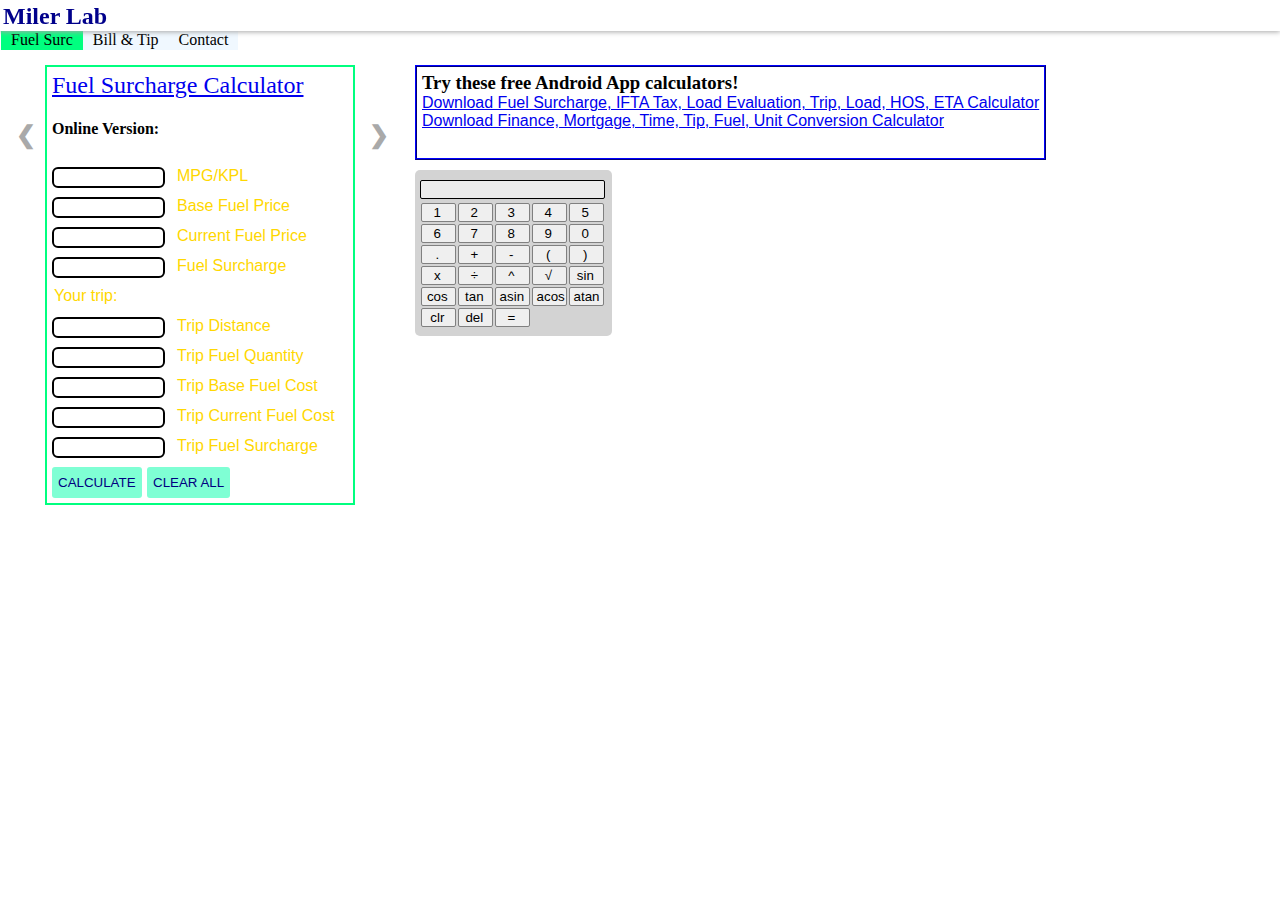
==== index.html @ b2b28c7c "Update index.html" ====
<!DOCTYPE html>
<html>
<head>
	<title>Miler Lab Calculators</title>
	<link rel="stylesheet" href="style.css">
</head>
<body>
	<!-- header -->
	<h2>Miler Lab</h2>
	<!-- download -->
	<div id="download">
	  <h3>Try these free Android App calculators!</h3>
	  <a
	    href="https://play.google.com/store/apps/details?id=com.milerlab.fuelsurcharge" target="blank"
	    >Download Fuel Surcharge, IFTA Tax, Load Evaluation, Trip, Load, HOS, ETA Calculator</a
	  >
	  <br>
	  <a href="https://play.google.com/store/apps/details?id=com.milerlab.billtip" target="blank">Download Finance, Mortgage, Time, Tip, Fuel, Unit Conversion Calculator</a>
	</div>
	<!-- nav -->
	<nav>
	  <a onclick="showSlide(0)">Fuel Surc</a>
	  <a onclick="showSlide(1)">Bill & Tip</a>
	  <a onclick="showSlide(2)">Contact</a>
	</nav>
	<!-- mySlides -->
	<div class="mySlides" style="height: 440px;">
	  <a
	    href="https://play.google.com/store/apps/details?id=com.milerlab.fuelsurcharge"
	    target="blank"
	    >Fuel Surcharge Calculator</a
	  >
	  <h4>Online Version:</h4>
	  <!-- fs calc -->
	  <div id="fuel-surcharge">
	    <!-- input -->
	    <input class="fs-box" type="number" step="0.001" list="um"/><span class="fs-label"
	      >MPG/KPL</span
	    >
	    <input class="fs-box" type="number" step="0.001" /><span class="fs-label"
	      >Base Fuel Price</span
	    >
	    <input class="fs-box" type="number" step="0.001" /><span class="fs-label"
	      >Current Fuel Price</span
	    >
	    <input class="fs-box" type="number" step="0.001" /><span class="fs-label"
	      >Fuel Surcharge</span
	    >
	    <span id="clarification">Your trip:</span>
	    <input class="fs-box" type="number" step="0.001" /><span class="fs-label"
	      >Trip Distance</span
	    >
	    <input class="fs-box" type="number" step="0.001" /><span class="fs-label"
	      >Trip Fuel Quantity</span
	    >
	    <input class="fs-box" type="number" step="0.001" /><span class="fs-label"
	      >Trip Base Fuel Cost</span
	    >
	    <input class="fs-box" type="number" step="0.001" /><span class="fs-label"
	      >Trip Current Fuel Cost</span
	    >
	    <input class="fs-box" type="number" step="0.001" /><span class="fs-label"
	      >Trip Fuel Surcharge</span
	    >
	    <!--buttons-->
	    <button id="fs-calcBtn" style="top: 400px;" class="button">
	      CALCULATE
	    </button>
	    <button id="fs-clrBtn" style="top: 400px; left: 100px;" class="button">
	      CLEAR ALL
	    </button>
	  </div>
	</div>
	<div class="mySlides" style="height: 350px;">
	  <a
	    href="https://play.google.com/store/apps/details?id=com.milerlab.billtip"
	    target="blank"
	    >Bill and Tip Calculator</a
	  >
	  <h4>Online Version:</h4>
	  <!-- bt calc -->
	  <div id="billtip">
	    <!-- input -->
	    <input class="bt-box" type="number" step="0.001" /><span class="bt-label"
	      >Amount Due Before Tip</span
	    >
	    <input class="bt-box" type="number" step="0.001" /><span class="bt-label"
	      >Tax</span
	    >
	    <input class="bt-box" type="number" step="0.001" /><span class="bt-label"
	      >Tip Percent (%)</span
	    >
	    <input class="bt-box" type="number" step="0.001" /><span class="bt-label"
	      >Tip Amount</span
	    >
	    <input class="bt-box" type="number" step="0.001" /><span class="bt-label"
	      >Split Count</span
	    >
	    <input class="bt-box" type="number" step="0.001" /><span class="bt-label"
	      >Amount Due After Tip</span
	    >
	    <input class="bt-box" type="number" step="0.001" /><span class="bt-label"
	      >Amount Due Per Person</span
	    >
	    <!--buttons-->
	    <button id="bt-calcBtn" style="top: 310px;" class="button">
	      CALCULATE
	    </button>
	    <button id="bt-clrBtn" style="top: 310px; left: 100px;" class="button">
	      CLEAR ALL
	    </button>
	  </div>
	</div>
	<div class="mySlides">
		<h3>Contact Us:</h3>
		<p>You can contact us at support@milerlab.com.</p>
	</div>
	<!-- arrows -->
	<button class="arrow" onclick="showSlide(slideIndex -= 1)" style="left: 10px;">
	  &#10094;
	</button>
	<button class="arrow" onclick="showSlide(slideIndex += 1)" style="left: 363px;">
	  &#10095;
	</button>
	<!-- calc -->
	<div id="calculator">
	  <input spellcheck="false" />
	  <br />
	  <button class="calc-btn">1</button>
	  <button class="calc-btn">2</button>
	  <button class="calc-btn">3</button>
	  <button class="calc-btn">4</button>
	  <button class="calc-btn">5</button>
	  <br />
	  <button class="calc-btn">6</button>
	  <button class="calc-btn">7</button>
	  <button class="calc-btn">8</button>
	  <button class="calc-btn">9</button>
	  <button class="calc-btn">0</button>
	  <br />
	  <button class="calc-btn">.</button>
	  <button class="calc-btn">+</button>
	  <button class="calc-btn">-</button>
	  <button class="calc-btn">(</button>
	  <button class="calc-btn">)</button>
	  <br />
	  <button class="calc-btn">x</button>
	  <button class="calc-btn">÷</button>
	  <button class="calc-btn">^</button>
	  <button class="calc-btn">√</button>
	  <button class="calc-btn">sin</button>
	  <br />
	  <button class="calc-btn">cos</button>
	  <button class="calc-btn">tan</button>
	  <button class="calc-btn">asin</button>
	  <button class="calc-btn">acos</button>
	  <button class="calc-btn">atan</button>
	  <br />
	  <button class="calc-btn">clr</button>
	  <button class="calc-btn">del</button>
	  <button class="calc-btn">=</button>
	</div>
	<script src="script.js"></script>
</body>
</html>
---- style.css ----
* {
  box-sizing: border-box;
  outline: none;
}
h2 {
  background: white;
  color: darkblue;
  box-shadow: 0 1px 5px darkgray;
  position: fixed;
  left: 0;
  top: 0;
  margin: 0;
  width: 100%;
  height: 30px;
  padding: 3px;
  padding-bottom: 28px;
  z-index: 1;
}
input {
  outline: none;
  border-radius: 5px;
  border: 2px solid;
}
nav {
  position: absolute;
  top: 35px;
  margin-left: -7px;
}
nav a {
  cursor: pointer;
  float: left;
  color: black;
  background: aliceblue;
  text-align: center;
  padding: 1px 10px;
  margin-top: -5px;
}
nav a:hover {
  color: mediumblue;
}
nav a.active {
  color: black;
  background: springgreen;
}
#download {
  position: absolute;
  top: 65px;
  left: 415px;
  width: fit-content;
  height: 95px;
  border: 2px ridge mediumblue;
  padding: 5px;
}
#download a {
  font-family: sans-serif;
}
.mySlides {
  width: 310px;
  position: absolute;
  left: 45px;
  margin-top: 5px;
  border: 2px solid springgreen;
  padding: 5px;
}
.mySlides a {
  font-size: 24px;
}
h3, p {
  margin: 0;
}
.fs-box, .bt-box {
  position: absolute;
  border-radius: 6px;
  width: 113px;
}
.fs-box:focus, .bt-box:focus {
  border: 2px solid gold;
}
.fs-label, .bt-label {
  color: gold;
  position: absolute;
  left: 130px;
  font-family: sans-serif;
}
#clarification {
  color: gold;
  position: absolute;
  top: 240px;
  margin-left: 2px;
  font-family: sans-serif;
}
.button {
  position: absolute;
  background: aquamarine;
  color: navy;
  border-radius: 3px;
  height: 31px;
  cursor: pointer;
  border: none;
}
.button:hover {
  color: blue;
}
.arrow {
  cursor: pointer;
  top: 120px;
  color: darkgray;
  background: none;
  border: none;
  font-weight: bold;
  font-size: 24px;
  position: absolute;
}
.arrow:hover {
  color: gray;
}
#calculator {
  background: lightgray;
  padding: 5px;
  padding-right: 7px;
  padding-bottom: 8px;
  border-radius: 5px;
  width: auto;
  position: absolute;
  left: 415px;
  top: 170px;
}
#calculator input {
  width: 185px;
  margin-top: 5px;
  margin-bottom: 3px;
  background: #ececec;
  border: 1px solid;
  border-radius: 2px;
}
.calc-btn {
  width: 35px;
  cursor: pointer;
  border: 1px solid gray;
  border-radius: 2px;
  margin: 1px;
  margin-right: -3px;
  padding-left: 3.6px;
}
.calc-btn:hover {
  background: lightgray;
}
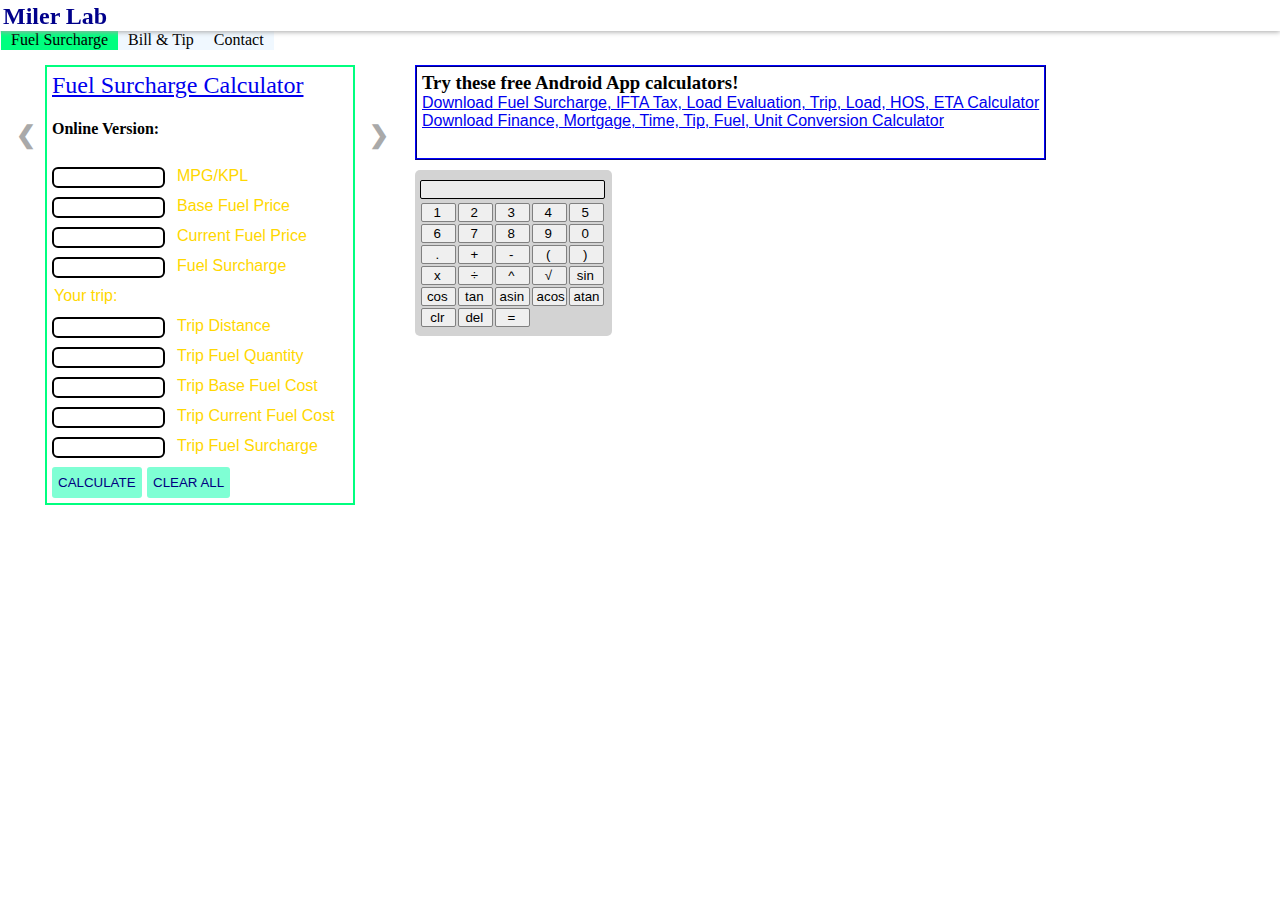
==== commit 5f963cfc: "Update index.html" ====
--- a/index.html
+++ b/index.html
@@ -19,7 +19,7 @@
 	</div>
 	<!-- nav -->
 	<nav>
-	  <a onclick="showSlide(0)">Fuel Surc</a>
+	  <a onclick="showSlide(0)">Fuel Surcharge</a>
 	  <a onclick="showSlide(1)">Bill & Tip</a>
 	  <a onclick="showSlide(2)">Contact</a>
 	</nav>
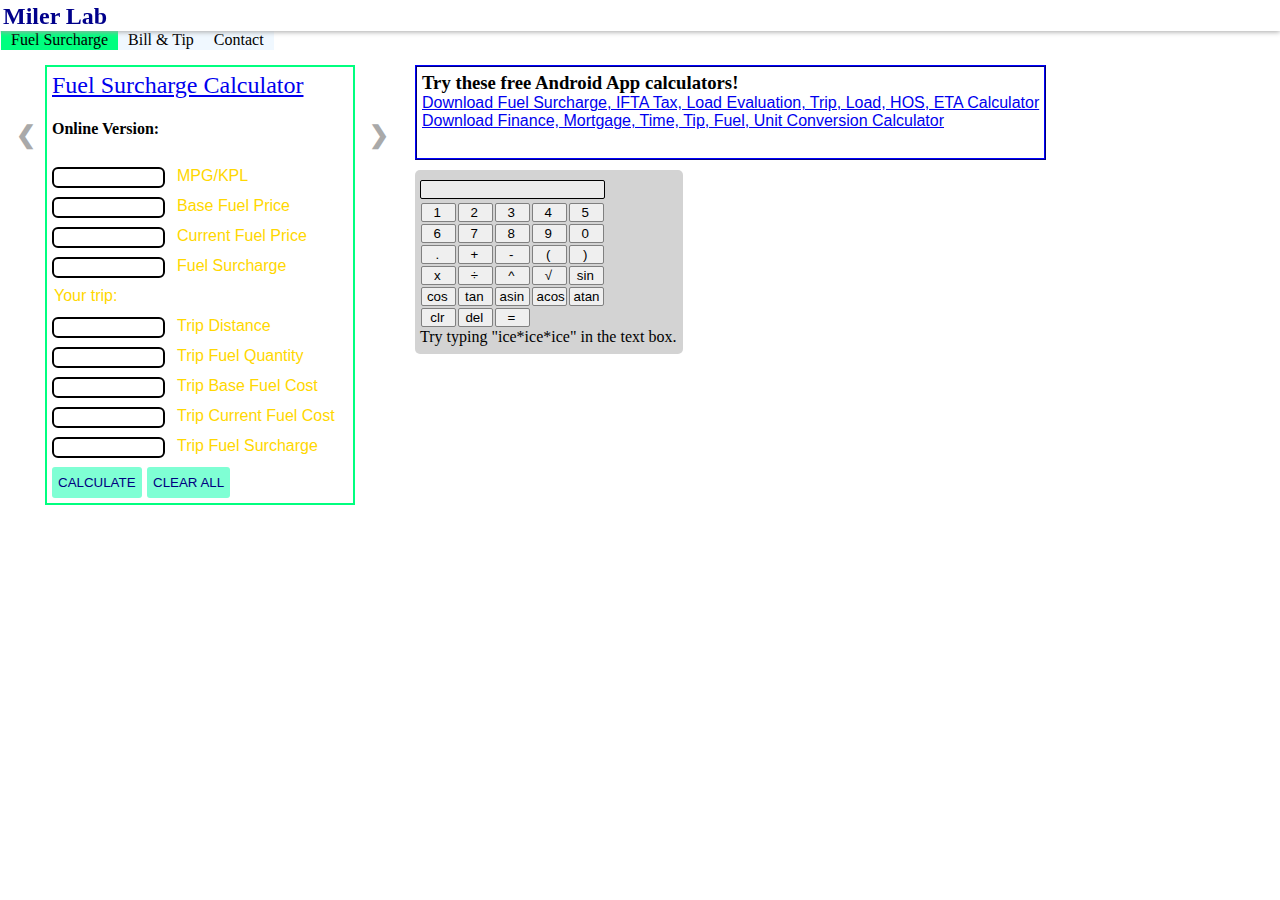
==== commit 67c0081a: "Update index.html" ====
--- a/index.html
+++ b/index.html
@@ -159,6 +159,7 @@
 	  <button class="calc-btn">clr</button>
 	  <button class="calc-btn">del</button>
 	  <button class="calc-btn">=</button>
+		<p>Try typing "ice*ice*ice" in the text box.</p>
 	</div>
 	<script src="script.js"></script>
 </body>
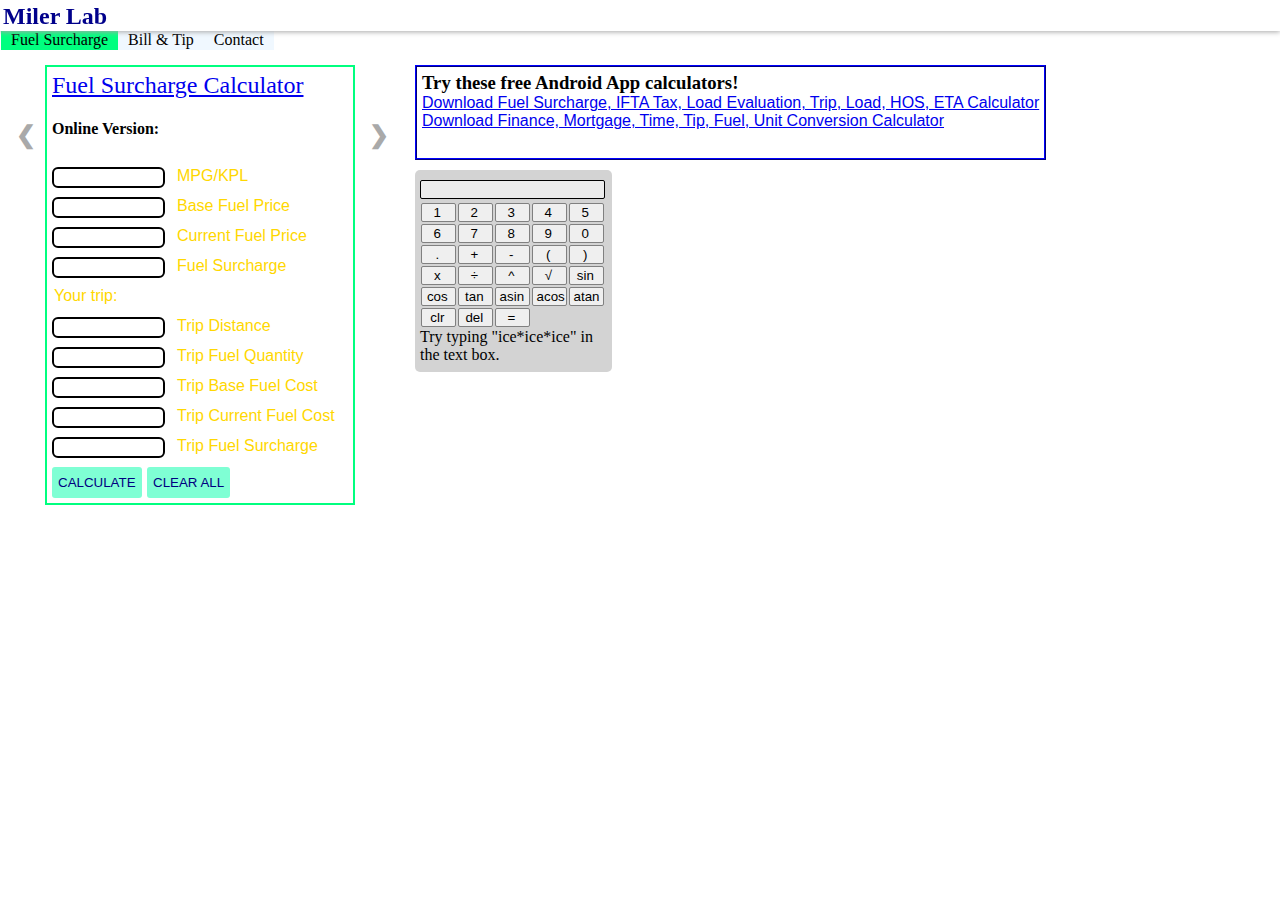
==== commit 35dec501: "Update index.html" ====
--- a/index.html
+++ b/index.html
@@ -159,7 +159,7 @@
 	  <button class="calc-btn">clr</button>
 	  <button class="calc-btn">del</button>
 	  <button class="calc-btn">=</button>
-		<p>Try typing "ice*ice*ice" in the text box.</p>
+		<p>Try typing "ice*ice*ice" in <br> the text box.</p>
 	</div>
 	<script src="script.js"></script>
 </body>
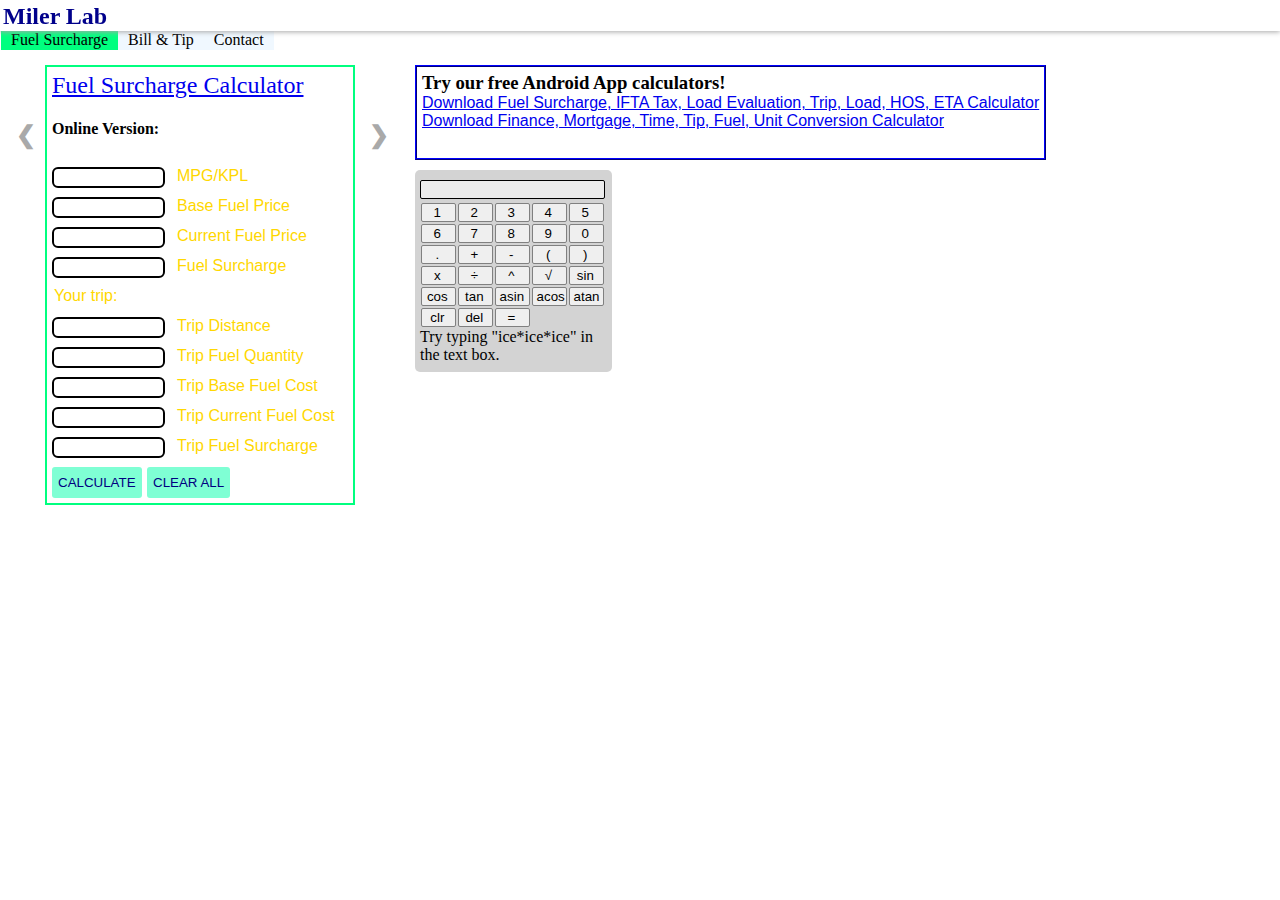
==== commit 9c425b21: "Update index.html" ====
--- a/index.html
+++ b/index.html
@@ -9,7 +9,7 @@
 	<h2>Miler Lab</h2>
 	<!-- download -->
 	<div id="download">
-	  <h3>Try these free Android App calculators!</h3>
+	  <h3>Try our free Android App calculators!</h3>
 	  <a
 	    href="https://play.google.com/store/apps/details?id=com.milerlab.fuelsurcharge" target="blank"
 	    >Download Fuel Surcharge, IFTA Tax, Load Evaluation, Trip, Load, HOS, ETA Calculator</a
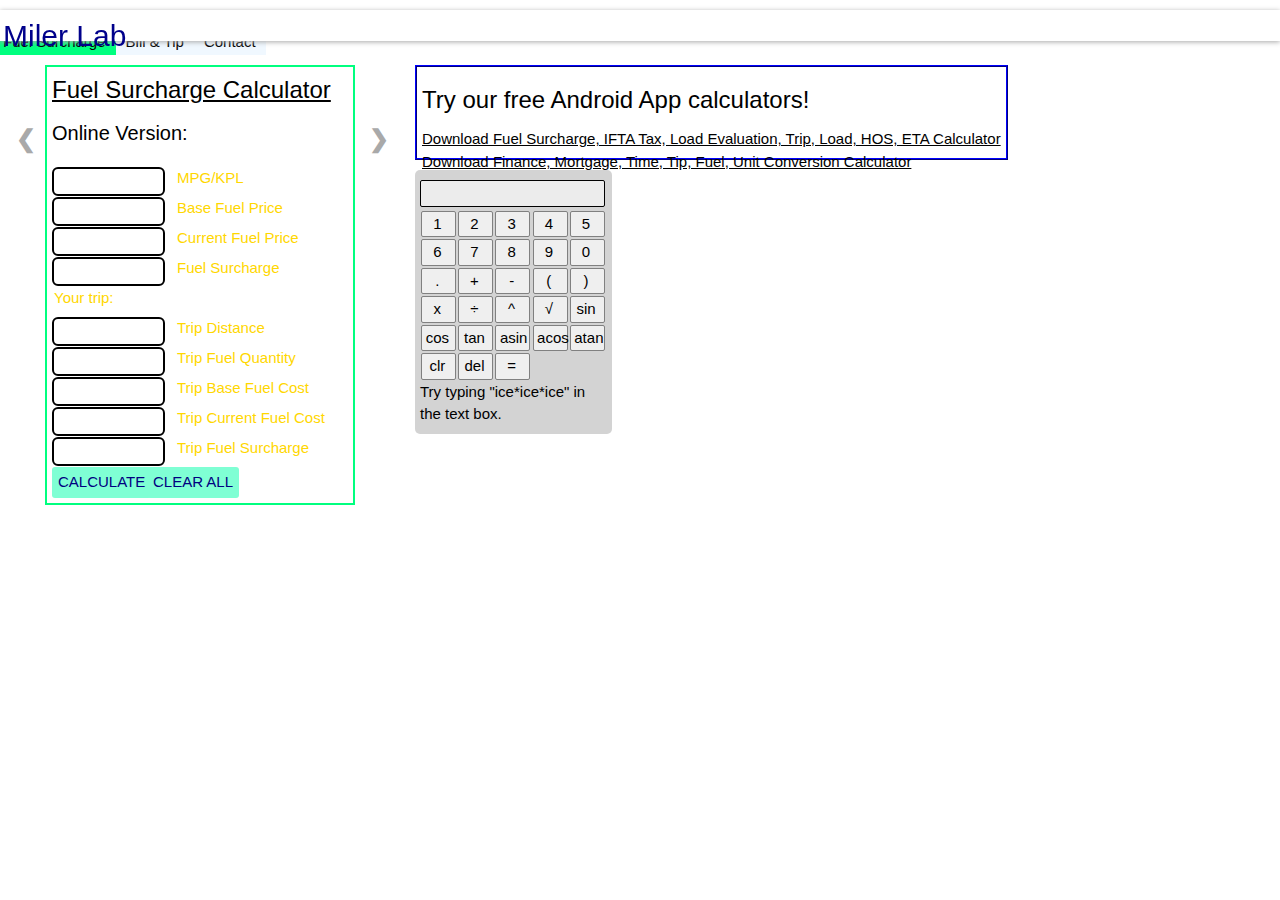
==== commit 62d46f47: "Update index.html" ====
--- a/index.html
+++ b/index.html
@@ -3,8 +3,9 @@
 <head>
 	<title>Miler Lab Calculators</title>
 	<link rel="stylesheet" href="style.css">
+	<link rel="stylesheet" href="https://www.w3schools.com/w3css/4/w3.css">
 </head>
-<body>
+<body class="w3-mobile">
 	<!-- header -->
 	<h2>Miler Lab</h2>
 	<!-- download -->
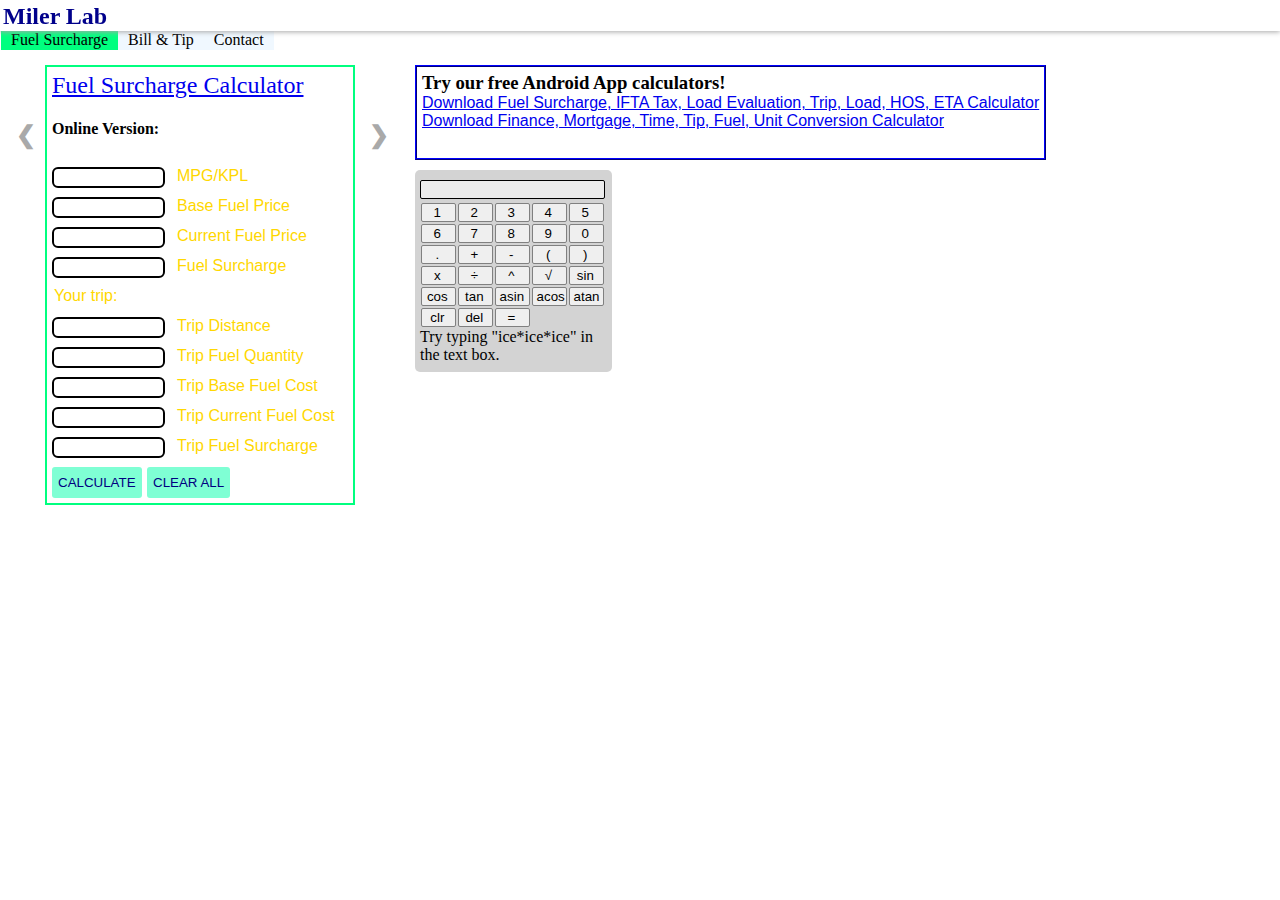
==== commit b0d24ddf: "Update index.html" ====
--- a/index.html
+++ b/index.html
@@ -3,9 +3,8 @@
 <head>
 	<title>Miler Lab Calculators</title>
 	<link rel="stylesheet" href="style.css">
-	<link rel="stylesheet" href="https://www.w3schools.com/w3css/4/w3.css">
 </head>
-<body class="w3-mobile">
+<body>
 	<!-- header -->
 	<h2>Miler Lab</h2>
 	<!-- download -->
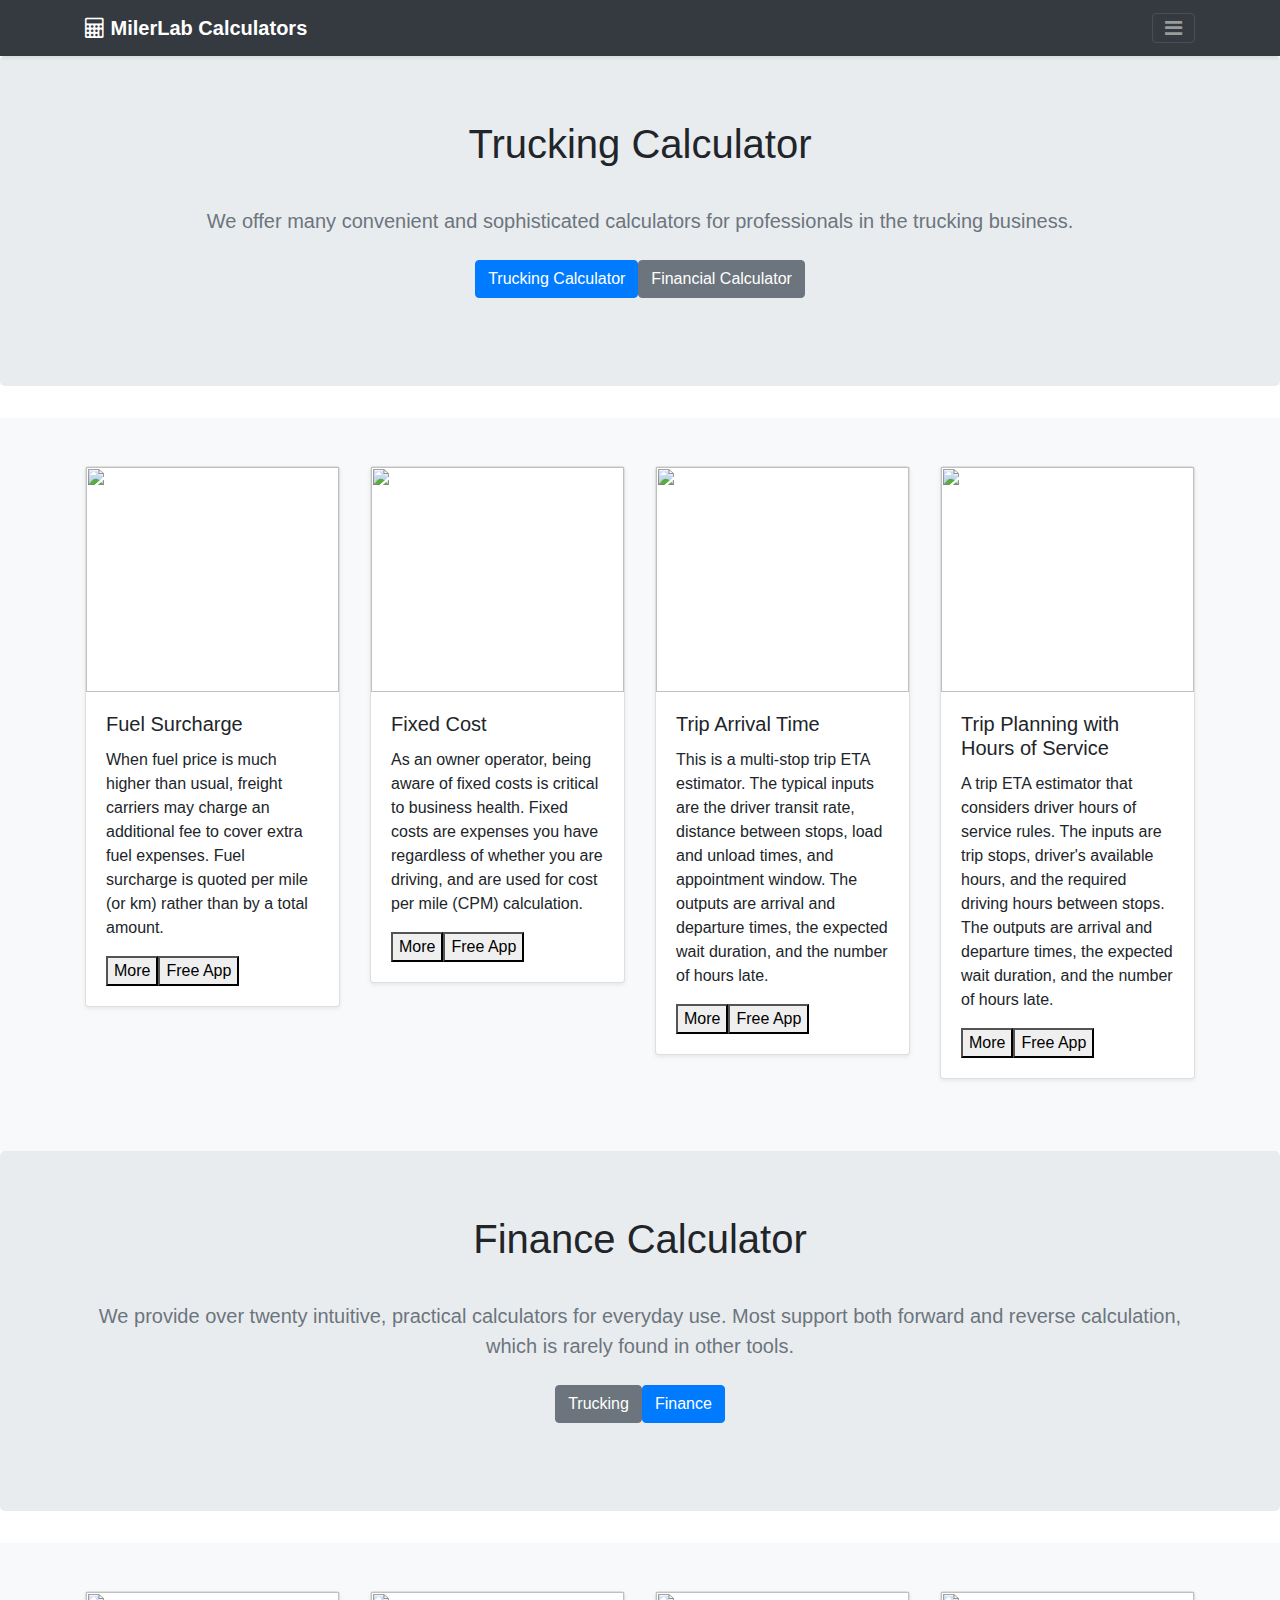
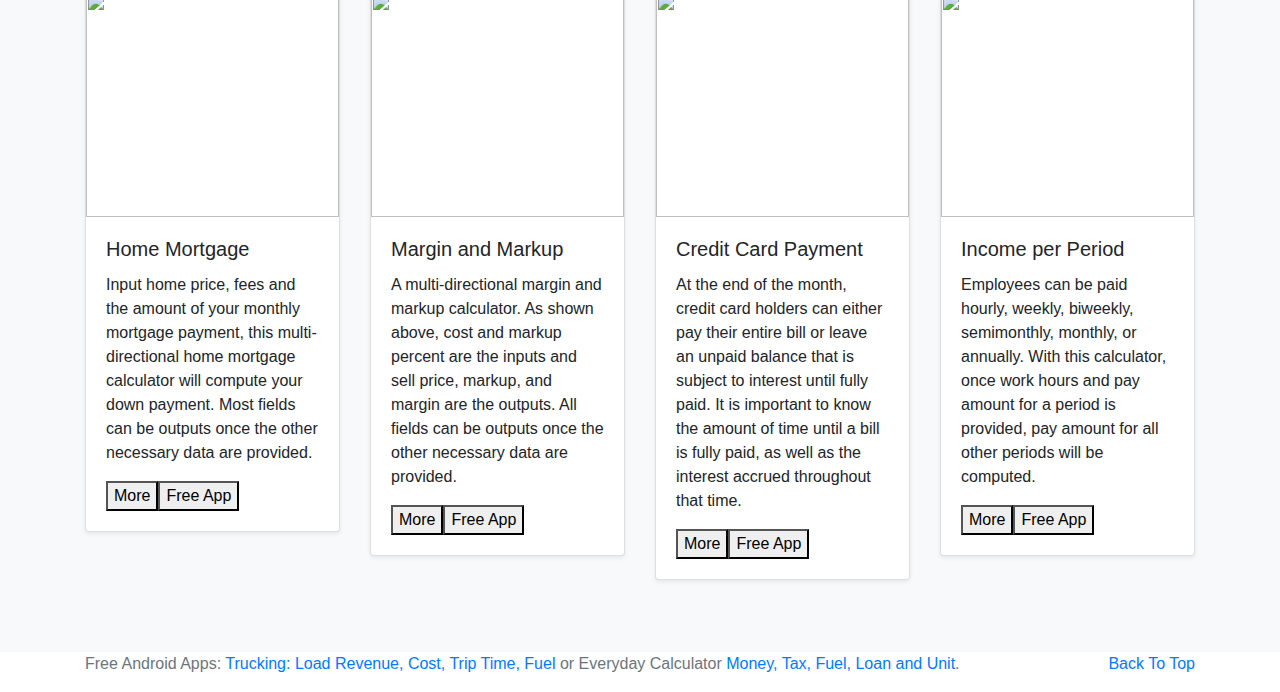
==== commit 6ad5d7f3: "Add files via upload" ====
--- a/index.html
+++ b/index.html
@@ -1,166 +1,297 @@
 <!DOCTYPE html>
 <html>
+
+<!-- command shift p to bring up palette, then select format document -->
 <head>
-	<title>Miler Lab Calculators</title>
-	<link rel="stylesheet" href="style.css">
+    <meta charset="utf-8">
+    <meta name="viewport" content="width=device-width, initial-scale=1.0, shrink-to-fit=no">
+    <title>MilerLab Calculators</title>
+    <link rel="stylesheet" href="https://cdnjs.cloudflare.com/ajax/libs/twitter-bootstrap/4.3.1/css/bootstrap.min.css">
+    <link rel="stylesheet" href="https://cdnjs.cloudflare.com/ajax/libs/font-awesome/4.7.0/css/font-awesome.min.css">
+    <link rel="stylesheet" href="assets/css/styles.min.css?h=51a3dc46be9b9f91714755d28e0cc151">
 </head>
+
 <body>
-	<!-- header -->
-	<h2>Miler Lab</h2>
-	<!-- download -->
-	<div id="download">
-	  <h3>Try our free Android App calculators!</h3>
-	  <a
-	    href="https://play.google.com/store/apps/details?id=com.milerlab.fuelsurcharge" target="blank"
-	    >Download Fuel Surcharge, IFTA Tax, Load Evaluation, Trip, Load, HOS, ETA Calculator</a
-	  >
-	  <br>
-	  <a href="https://play.google.com/store/apps/details?id=com.milerlab.billtip" target="blank">Download Finance, Mortgage, Time, Tip, Fuel, Unit Conversion Calculator</a>
-	</div>
-	<!-- nav -->
-	<nav>
-	  <a onclick="showSlide(0)">Fuel Surcharge</a>
-	  <a onclick="showSlide(1)">Bill & Tip</a>
-	  <a onclick="showSlide(2)">Contact</a>
-	</nav>
-	<!-- mySlides -->
-	<div class="mySlides" style="height: 440px;">
-	  <a
-	    href="https://play.google.com/store/apps/details?id=com.milerlab.fuelsurcharge"
-	    target="blank"
-	    >Fuel Surcharge Calculator</a
-	  >
-	  <h4>Online Version:</h4>
-	  <!-- fs calc -->
-	  <div id="fuel-surcharge">
-	    <!-- input -->
-	    <input class="fs-box" type="number" step="0.001" list="um"/><span class="fs-label"
-	      >MPG/KPL</span
-	    >
-	    <input class="fs-box" type="number" step="0.001" /><span class="fs-label"
-	      >Base Fuel Price</span
-	    >
-	    <input class="fs-box" type="number" step="0.001" /><span class="fs-label"
-	      >Current Fuel Price</span
-	    >
-	    <input class="fs-box" type="number" step="0.001" /><span class="fs-label"
-	      >Fuel Surcharge</span
-	    >
-	    <span id="clarification">Your trip:</span>
-	    <input class="fs-box" type="number" step="0.001" /><span class="fs-label"
-	      >Trip Distance</span
-	    >
-	    <input class="fs-box" type="number" step="0.001" /><span class="fs-label"
-	      >Trip Fuel Quantity</span
-	    >
-	    <input class="fs-box" type="number" step="0.001" /><span class="fs-label"
-	      >Trip Base Fuel Cost</span
-	    >
-	    <input class="fs-box" type="number" step="0.001" /><span class="fs-label"
-	      >Trip Current Fuel Cost</span
-	    >
-	    <input class="fs-box" type="number" step="0.001" /><span class="fs-label"
-	      >Trip Fuel Surcharge</span
-	    >
-	    <!--buttons-->
-	    <button id="fs-calcBtn" style="top: 400px;" class="button">
-	      CALCULATE
-	    </button>
-	    <button id="fs-clrBtn" style="top: 400px; left: 100px;" class="button">
-	      CLEAR ALL
-	    </button>
-	  </div>
-	</div>
-	<div class="mySlides" style="height: 350px;">
-	  <a
-	    href="https://play.google.com/store/apps/details?id=com.milerlab.billtip"
-	    target="blank"
-	    >Bill and Tip Calculator</a
-	  >
-	  <h4>Online Version:</h4>
-	  <!-- bt calc -->
-	  <div id="billtip">
-	    <!-- input -->
-	    <input class="bt-box" type="number" step="0.001" /><span class="bt-label"
-	      >Amount Due Before Tip</span
-	    >
-	    <input class="bt-box" type="number" step="0.001" /><span class="bt-label"
-	      >Tax</span
-	    >
-	    <input class="bt-box" type="number" step="0.001" /><span class="bt-label"
-	      >Tip Percent (%)</span
-	    >
-	    <input class="bt-box" type="number" step="0.001" /><span class="bt-label"
-	      >Tip Amount</span
-	    >
-	    <input class="bt-box" type="number" step="0.001" /><span class="bt-label"
-	      >Split Count</span
-	    >
-	    <input class="bt-box" type="number" step="0.001" /><span class="bt-label"
-	      >Amount Due After Tip</span
-	    >
-	    <input class="bt-box" type="number" step="0.001" /><span class="bt-label"
-	      >Amount Due Per Person</span
-	    >
-	    <!--buttons-->
-	    <button id="bt-calcBtn" style="top: 310px;" class="button">
-	      CALCULATE
-	    </button>
-	    <button id="bt-clrBtn" style="top: 310px; left: 100px;" class="button">
-	      CLEAR ALL
-	    </button>
-	  </div>
-	</div>
-	<div class="mySlides">
-		<h3>Contact Us:</h3>
-		<p>You can contact us at support@milerlab.com.</p>
-	</div>
-	<!-- arrows -->
-	<button class="arrow" onclick="showSlide(slideIndex -= 1)" style="left: 10px;">
-	  &#10094;
-	</button>
-	<button class="arrow" onclick="showSlide(slideIndex += 1)" style="left: 363px;">
-	  &#10095;
-	</button>
-	<!-- calc -->
-	<div id="calculator">
-	  <input spellcheck="false" />
-	  <br />
-	  <button class="calc-btn">1</button>
-	  <button class="calc-btn">2</button>
-	  <button class="calc-btn">3</button>
-	  <button class="calc-btn">4</button>
-	  <button class="calc-btn">5</button>
-	  <br />
-	  <button class="calc-btn">6</button>
-	  <button class="calc-btn">7</button>
-	  <button class="calc-btn">8</button>
-	  <button class="calc-btn">9</button>
-	  <button class="calc-btn">0</button>
-	  <br />
-	  <button class="calc-btn">.</button>
-	  <button class="calc-btn">+</button>
-	  <button class="calc-btn">-</button>
-	  <button class="calc-btn">(</button>
-	  <button class="calc-btn">)</button>
-	  <br />
-	  <button class="calc-btn">x</button>
-	  <button class="calc-btn">÷</button>
-	  <button class="calc-btn">^</button>
-	  <button class="calc-btn">√</button>
-	  <button class="calc-btn">sin</button>
-	  <br />
-	  <button class="calc-btn">cos</button>
-	  <button class="calc-btn">tan</button>
-	  <button class="calc-btn">asin</button>
-	  <button class="calc-btn">acos</button>
-	  <button class="calc-btn">atan</button>
-	  <br />
-	  <button class="calc-btn">clr</button>
-	  <button class="calc-btn">del</button>
-	  <button class="calc-btn">=</button>
-		<p>Try typing "ice*ice*ice" in <br> the text box.</p>
-	</div>
-	<script src="script.js"></script>
+    <header>
+        <div id="navbarHeader" class="collapse bg-dark">
+            <div class="container">
+                <div class="row">
+                    <div class="col-sm-8 col-md-7 py-4">
+                        <!-- Start: h4 about -->
+                        <h4 class="text-white">About Us</h4>
+                        <!-- End: h4 about -->
+                        <!-- Start: paragraph -->
+                        <p class="text-muted">With our proprietary algorithms and equation solvers, MilerLab calculators
+                            develops easy-to-use yet powerful mobile apps for trucking businesses and personal finance.
+                            Our team has decades of comprehensive experience in accounting, software development, and freight operations.</p>
+                        <!-- End: paragraph -->
+                    </div>
+                    <div class="col-sm-4 offset-md-1 py-4">
+                        <!-- Start: h4 contact -->
+                        <h4 class="text-white">Our Team</h4>
+                        <!-- End: h4 contact -->
+                        <!-- Start: lists unordered -->
+                        <ul class="list-unstyled">
+                            <li><a href="https://www.linkedin.com/in/yong-zhang-a78393200/" class="text-white">Yong
+                                    Zhang (Accountant)</a></li>
+                            <li><a href="https://www.linkedin.com/in/xiaodong-zhang-8201739/"
+                                    class="text-white">Xiaodong Zhang (PhD in Mathematics)</a></li>
+                            <li class="text-muted">Contact us at <a href="mailto: support@milerlab.com" class="text-white">support@milerlab.com</a></li>
+                        </ul>
+                        <!-- End: lists unordered -->
+                    </div>
+                </div>
+            </div>
+        </div>
+        <div class="navbar navbar-dark bg-dark shadow-sm">
+            <div class="container d-flex justify-content-between"><a class="navbar-brand d-flex align-items-center"
+                    href="#"><i class="fa fa-calculator"></i><strong>&nbsp;MilerLab Calculators</strong></a><button
+                    class="btn navbar-toggler" type="button" data-toggle="collapse" data-target="#navbarHeader"
+                    aria-controls="navbarHeader" aria-expanded="false" aria-label="Toggle navigation"><i
+                        class="fa fa-navicon"></i></button></div>
+        </div>
+    </header>
+    <main role="main">
+        <section class="jumbotron text-center">
+            <div class="container" id="trucking">
+                <h1>Trucking Calculator</h1>
+                <p class="lead text-muted"><br>We offer many convenient and sophisticated calculators for professionals in
+                    the trucking business.<br></p>
+                <p><a class="btn btn-primary my-2" href="#trucking">Trucking Calculator</a><a class="btn btn-secondary my-2"
+                        href="#everyday">Financial Calculator</a></p>
+            </div>
+        </section>
+        <div class="album py-5 bg-light">
+            <div class="container">
+                <div class="row">
+                    <div class="col-md-3 col-sm-6 col-6">
+                        <div class="card mb-4 shadow-sm">
+                            <div class="text-center">
+                                <img class="bd-placeholder-img" width="100%" height="225"
+                                    src="assets/img/fuel-surcharge.png?h=84121e32fea1d516cf6551992dab13be">
+                            </div>
+                            <div class="card-body">
+                                <h5 class="card-title">Fuel Surcharge</h5>
+                                <p class="card-text">When fuel price is much higher than usual, freight carriers may charge
+                                    an additional fee to cover extra fuel expenses. Fuel surcharge is quoted per mile (or km)
+                                    rather than by a total amount.<br></p>
+                                <div class="d-flex justify-content-between align-items-center">
+                                    <!-- Start: view | edit button -->
+                                    <div class="btn-group">
+                                        <a href="./pages/fuel-surcharge.html" target="_blank"
+                                            rel="noopener noreferrer"><button>More</button></a>
+                                        <a href="https://play.google.com/store/apps/details?id=com.milerlab.fuelsurcharge"
+                                            target="_blank" rel="noopener noreferrer"><button>Free
+                                                App</button></a>
+                                    </div>
+                                </div>
+                            </div>
+                        </div>
+                    </div>
+                    <div class="col-md-3 col-sm-6 col-6">
+                        <div class="card mb-4 shadow-sm">
+                            <div class="text-center">
+                                <img class="bd-placeholder-img" width="100%" height="225"
+                                    src="assets/img/fixed-cost.png?h=84121e32fea1d516cf6551992dab13be">
+                            </div>
+                            <div class="card-body">
+                                <h5 class="card-title">Fixed Cost</h5>
+                                <p class="card-text">As an owner operator, being aware of fixed costs is critical to
+                                    business health. Fixed costs are expenses you have regardless of whether you are
+                                    driving, and are used for cost per mile (CPM) calculation.<br></p>
+                                <div class="d-flex justify-content-between align-items-center">
+                                    <div class="btn-group">
+                                        <a href="./pages/fixed-cost.html" target="_blank"
+                                            rel="noopener noreferrer"><button>More</button></a>
+                                        <a href="https://play.google.com/store/apps/details?id=com.milerlab.fuelsurcharge"
+                                            target="_blank" rel="noopener noreferrer"><button>Free
+                                                App</button></a>
+                                    </div>
+                                </div>
+                            </div>
+                        </div>
+                    </div>
+                    <div class="col-md-3 col-sm-6 col-6">
+                        <div class="card mb-4 shadow-sm">
+                            <div class="text-center">
+                                <img class="bd-placeholder-img" width="100%" height="225"
+                                    src="assets/img/trip-arrival-time.png?h=84121e32fea1d516cf6551992dab13be">
+                            </div>
+                            <div class="card-body">
+                                <h5 class="card-title">Trip Arrival Time</h5>
+                                <p class="card-text">This is a multi-stop trip ETA estimator. The typical inputs are the
+                                    driver transit rate, distance between stops, load and unload times, and appointment
+                                    window. The outputs are arrival and departure times, the expected wait duration,
+                                    and the number of hours late.<br></p>
+                                <div class="d-flex justify-content-between align-items-center">
+                                    <!-- Start: view | edit button -->
+                                    <div class="btn-group">
+                                        <a href="./pages/trip-arrival-time.html" target="_blank"
+                                            rel="noopener noreferrer"><button>More</button></a>
+                                        <a href="https://play.google.com/store/apps/details?id=com.milerlab.fuelsurcharge"
+                                            target="_blank" rel="noopener noreferrer"><button>Free
+                                                App</button></a>
+                                    </div>
+                                </div>
+                            </div>
+                        </div>
+                    </div>
+                    <div class="col-md-3 col-sm-6 col-6">
+                        <div class="card mb-4 shadow-sm">
+                            <div class="text-center">
+                                <img class="bd-placeholder-img" width="100%" height="225"
+                                    src="assets/img/trip-planning.png?h=84121e32fea1d516cf6551992dab13be">
+                            </div>
+                            <div class="card-body">
+                                <h5 class="card-title">Trip Planning with Hours of Service</h5>
+                                <p class="card-text">A trip ETA estimator that considers driver hours of service
+                                    rules. The inputs are trip stops, driver's available hours, and the required
+                                    driving hours between stops. The outputs are arrival and departure times, the expected wait duration,
+                                    and the number of hours late.<br></p>
+                                <div class="d-flex justify-content-between align-items-center">
+                                    <!-- Start: view | edit button -->
+                                    <div class="btn-group">
+                                        <a href="./pages/trip-planning.html" target="_blank"
+                                            rel="noopener noreferrer"><button>More</button></a>
+                                        <a href="https://play.google.com/store/apps/details?id=com.milerlab.fuelsurcharge"
+                                            target="_blank" rel="noopener noreferrer"><button>Free
+                                                App</button></a>
+                                    </div>
+                                </div>
+                            </div>
+                        </div>
+                    </div>
+                </div>
+            </div>
+        </div>
+        </div>
+        </div>
+        <section class="jumbotron text-center">
+            <div class="container" id="everyday">
+                <h1>Finance Calculator</h1>
+                <p class="lead text-muted"><br>We provide over twenty intuitive, practical calculators for everyday use.
+                    Most support both forward and reverse calculation, which is rarely found in other tools.<br></p>
+                <p><a class="btn btn-secondary my-2" href="#trucking">Trucking</a><a class="btn btn-primary my-2"
+                        href="#everyday">Finance</a></p>
+            </div>
+        </section>
+        <div class="album py-5 bg-light">
+            <div class="container">
+                <div class="row">
+                    <div class="col-md-3 col-sm-6 col-6">
+                        <div class="card mb-4 shadow-sm">
+                            <div class="text-center">
+                                <img class="bd-placeholder-img" width="100%" height="225"
+                                    src="assets/img/mortgage.png?h=84121e32fea1d516cf6551992dab13be">
+                            </div>
+                            <div class="card-body">
+                                <h5 class="card-title">Home Mortgage</h5>
+                                <p class="card-text">Input home price, fees and the amount of your monthly mortgage payment, this
+                                    multi-directional home mortgage calculator will compute your down payment. Most fields
+                                    can be outputs once the other necessary data are provided.<br></p>
+                                <div class="d-flex justify-content-between align-items-center">
+                                    <!-- Start: view | edit button -->
+                                    <div class="btn-group">
+                                        <a href="./pages/mortgage.html" target="_blank"
+                                            rel="noopener noreferrer"><button>More</button></a>
+                                        <a href="https://play.google.com/store/apps/details?id=com.milerlab.billtip"
+                                            target="_blank" rel="noopener noreferrer"><button>Free
+                                                App</button></a>
+                                    </div>
+                                </div>
+                            </div>
+                        </div>
+                    </div>
+                    <div class="col-md-3 col-sm-6 col-6">
+                        <div class="card mb-4 shadow-sm">
+                            <div class="text-center">
+                                <img class="bd-placeholder-img" width="100%" height="225"
+                                    src="assets/img/margin-markup.png?h=84121e32fea1d516cf6551992dab13be">
+                            </div>
+                            <div class="card-body">
+                                <h5 class="card-title">Margin and Markup</h5>
+                                <p class="card-text">A multi-directional margin and markup calculator. As shown above, cost and markup percent are the inputs and sell price, markup, and margin are the outputs. 
+                                    All fields can be outputs once the other necessary data are provided.<br></p>
+                                <div class="d-flex justify-content-between align-items-center">
+                                    <!-- Start: view | edit button -->
+                                    <div class="btn-group">
+                                        <a href="./pages/margin-markup.html" target="_blank"
+                                            rel="noopener noreferrer"><button>More</button></a>
+                                        <a href="https://play.google.com/store/apps/details?id=com.milerlab.billtip"
+                                            target="_blank" rel="noopener noreferrer"><button>Free App</button></a>
+                                    </div>
+                                </div>
+                            </div>
+                        </div>
+                    </div>
+                    <div class="col-md-3 col-sm-6 col-6">
+                        <div class="card mb-4 shadow-sm">
+                            <div class="text-center">
+                                <img class="bd-placeholder-img" width="100%" height="225"
+                                    src="assets/img/card-payment.png?h=84121e32fea1d516cf6551992dab13be">
+                            </div>
+                            <div class="card-body">
+                                <h5 class="card-title">Credit Card Payment</h5>
+                                <p class="card-text">At the end of the month, credit card holders can either pay their
+                                    entire bill or leave an unpaid balance that is subject to interest until fully paid. It
+                                    is important to know the amount of time until a bill is fully paid, as well as the
+                                    interest accrued throughout that time.</p>
+                                <div class="d-flex justify-content-between align-items-center">
+                                    <!-- Start: view | edit button -->
+                                    <div class="btn-group">
+                                        <a href="./pages/card-payment.html" target="_blank"
+                                            rel="noopener noreferrer"><button>More</button></a>
+                                        <a href="https://play.google.com/store/apps/details?id=com.milerlab.billtip"
+                                            target="_blank" rel="noopener noreferrer"><button>Free
+                                                App</button></a>
+                                    </div>
+                                </div>
+                            </div>
+                        </div>
+                    </div>
+                    <div class="col-md-3 col-sm-6 col-6">
+                        <div class="card mb-4 shadow-sm">
+                            <div class="text-center">
+                                <img class="bd-placeholder-img" width="100%" height="225"
+                                    src="assets/img/salary.png?h=84121e32fea1d516cf6551992dab13be">
+                            </div>
+                            <div class="card-body">
+                                <h5 class="card-title">Income per Period</h5>
+                                <p class="card-text">Employees can be paid hourly, weekly, biweekly, semimonthly, monthly, or annually. 
+                                    With this calculator, once work hours and pay amount for a period is provided, pay amount for all other periods will be computed.</p>
+                                <div class="d-flex justify-content-between align-items-center">
+                                    <!-- Start: view | edit button -->
+                                    <div class="btn-group">
+                                        <a href="./pages/salary.html" target="_blank"
+                                            rel="noopener noreferrer"><button>More</button></a>
+                                        <a href="https://play.google.com/store/apps/details?id=com.milerlab.billtip"
+                                            target="_blank" rel="noopener noreferrer"><button>Free
+                                                App</button></a>
+                                    </div>
+                                </div>
+                            </div>
+                        </div>
+                    </div>
+                </div>
+            </div>
+        </div>
+        </div>
+        </div>
+        </div>
+    </main>
+
+    <footer class="text-muted">
+        <div class="container">
+            <p class="float-right"><a href="#">Back To Top</a></p>
+            <p>Free Android Apps: <a
+                    href="https://play.google.com/store/apps/details?id=com.milerlab.fuelsurcharge">Trucking: Load
+                    Revenue, Cost, Trip Time, Fuel</a> or Everyday Calculator <a
+                    href="https://play.google.com/store/apps/details?id=com.milerlab.billtip">Money, Tax, Fuel, Loan and
+                    Unit</a>.</p>
+        </div>
+    </footer>
+    <script src="https://cdnjs.cloudflare.com/ajax/libs/jquery/3.4.1/jquery.min.js"></script>
+    <script src="https://cdnjs.cloudflare.com/ajax/libs/twitter-bootstrap/4.3.1/js/bootstrap.bundle.min.js"></script>
 </body>
-</html>
+
+</html>